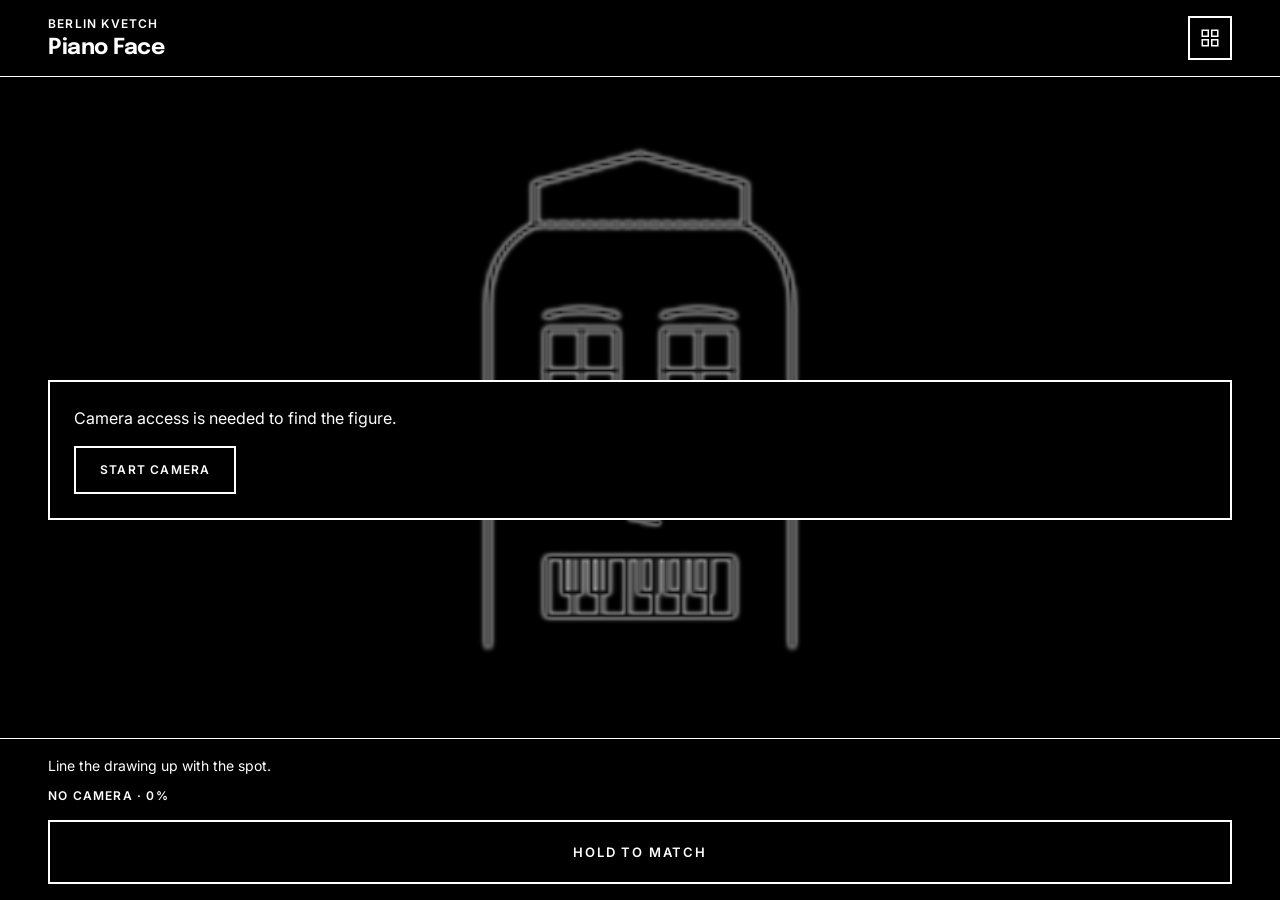
==== demo.html @ 7502a322 "update 2026-10-24 20:39" ====
<!-- DEMO copy of index.html: keep markup in sync when index.html changes -->
<!DOCTYPE html>
<html lang="en">
<head>
  <meta charset="UTF-8" />
  <meta name="viewport" content="width=device-width, initial-scale=1, maximum-scale=1, user-scalable=no, viewport-fit=cover" />
  <meta name="theme-color" content="#000000" />
  <title>Berlin Kvetch — Demo</title>
  <meta name="robots" content="noindex" />
  <link rel="icon" type="image/x-icon" href="assets/favicon.ico" />
  <link rel="icon" type="image/png" sizes="32x32" href="assets/favicon-32x32.png" />
  <link rel="icon" type="image/png" sizes="16x16" href="assets/favicon-16x16.png" />
  <link rel="apple-touch-icon" sizes="180x180" href="assets/apple-touch-icon.png" />
  <link rel="stylesheet" href="https://fonts.googleapis.com/css2?family=Material+Symbols+Outlined:opsz,wght,FILL,GRAD@20..48,100..700,0..1,-50..200&display=block" />
  <link rel="stylesheet" href="css/style.css" />
</head>
<body>

  <!-- ============ CAMERA (QR codes open here: ?f=<figure-id>) ============ -->
  <section id="view-camera" class="view view--camera hidden" aria-label="Camera">
    <video id="camera-feed" autoplay playsinline muted></video>
    <img id="camera-overlay" class="cam-overlay" alt="" />

    <header class="cam-bar">
      <div class="cam-bar__title">
        <span class="label-caps">Berlin Kvetch</span>
        <span id="cam-figure-title" class="cam-bar__name"></span>
      </div>
      <button class="icon-btn icon-btn--light" data-go="collection" aria-label="Collection">
        <span class="material-symbols-outlined" aria-hidden="true">grid_view</span>
      </button>
    </header>

    <div id="cam-start" class="cam-start hidden">
      <p id="cam-start-msg">Camera access is needed to find the figure.</p>
      <button id="cam-start-btn" class="btn btn--light">Start camera</button>
    </div>

    <footer class="cam-foot">
      <p class="cam-foot__hint">Line the drawing up with the spot.</p>
      <div class="cam-foot__row">
        <span class="label-caps"><span id="align-status">Starting camera…</span> · <span id="align-score">0%</span></span>
        <span class="cam-foot__actions">
          <a id="cam-listen" class="btn btn--light btn--small hidden" href="#listen">Listen</a>
          <button id="manual-unlock" class="hidden" hidden></button>
        </span>
      </div>
      <!-- DEMO: hold to simulate the camera match -->
      <button id="demo-hold" class="demo-hold" type="button">Hold to match</button>
    </footer>
  </section>

  <!-- ============ PLAYER ============ -->
  <section id="view-player" class="view view--player hidden" aria-label="Player">
    <header class="masthead">
      <span class="masthead__brand">Berlin Kvetch</span>
      <button class="icon-btn" data-go="collection" aria-label="Collection">
        <span class="material-symbols-outlined" aria-hidden="true">grid_view</span>
      </button>
    </header>

    <div id="unlocked-flash" class="flash hidden"><span class="label-caps">Unlocked</span></div>

    <div class="player-stage">
      <img id="player-drawing" class="player-stage__img" alt="" />
    </div>

    <div class="player-meta">
      <h1 id="player-title" class="player-meta__title"></h1>
      <p id="player-subtitle" class="label-caps player-meta__sub"></p>
    </div>

    <div class="player">
      <audio id="audio" preload="metadata"></audio>
      <div class="player__progress">
        <span id="t-cur" class="player__time">0:00</span>
        <input id="seek" class="player__seek" type="range" min="0" max="100" step="0.1" value="0" aria-label="Seek" />
        <span id="t-tot" class="player__time">0:00</span>
      </div>
      <div class="player__controls">
        <button id="back-10" class="player__skip" aria-label="Back 10 seconds">
          <span class="material-symbols-outlined" aria-hidden="true">replay_10</span>
        </button>
        <button id="play-pause" class="player__play" aria-label="Play">
          <span id="icon-play" class="material-symbols-outlined" aria-hidden="true">play_circle</span>
          <span id="icon-pause" class="material-symbols-outlined hidden" aria-hidden="true">pause_circle</span>
        </button>
        <button id="fwd-10" class="player__skip" aria-label="Forward 10 seconds">
          <span class="material-symbols-outlined" aria-hidden="true">forward_10</span>
        </button>
      </div>
      <p id="audio-missing" class="label-caps muted hidden">Audio not added yet</p>
    </div>
  </section>

  <!-- ============ COLLECTION (the only other screen) ============ -->
  <section id="view-collection" class="view view--collection hidden" aria-label="Collection">
    <header class="masthead">
      <span class="masthead__brand">Berlin Kvetch</span>
      <button id="coll-back" class="icon-btn hidden" aria-label="Back">
        <span class="material-symbols-outlined" aria-hidden="true">close</span>
      </button>
    </header>

    <div class="coll-head">
      <h1 class="coll-head__title">Collection</h1>
      <span id="coll-count" class="label-caps"></span>
    </div>

    <ul id="coll-grid" class="coll-grid"></ul>

    <p class="coll-foot">Find a card. Find the spot. Scan the code.</p>
  </section>

  <script>window.KVETCH_DEMO = true;</script>
  <script src="js/alignment.js"></script>
  <script src="js/app.js"></script>
</body>
</html>
---- css/style.css ----
/* ============================================================
   Berlin Kvetch — Editorial Noir
   Monochrome, sharp, rule-separated. See design/DESIGN.md.
   ============================================================ */

@import url('https://fonts.googleapis.com/css2?family=Epilogue:wght@600;700&family=Inter:wght@400;600&display=swap');

:root {
  --ink: #000000;
  --ink-soft: #1b1c1c;
  --ink-mute: #4c4546;
  --line-soft: #cfc4c5;
  --paper: #ffffff;
  --font-display: 'Epilogue', 'Helvetica Neue', Arial, sans-serif;
  --font-body: 'Inter', 'Helvetica Neue', Arial, sans-serif;
  --margin: 24px;
  --safe-top: env(safe-area-inset-top, 0px);
  --safe-bottom: env(safe-area-inset-bottom, 0px);
}
@media (min-width: 720px) { :root { --margin: 48px; } }

*, *::before, *::after { box-sizing: border-box; }
html, body {
  margin: 0;
  background: var(--paper);
  color: var(--ink-soft);
  font: 16px/1.5 var(--font-body);
  -webkit-font-smoothing: antialiased;
  -webkit-text-size-adjust: 100%;
  text-size-adjust: 100%;
  overflow-x: hidden;
  /* app-like: no pinch / double-tap zoom, only vertical scrolling */
  touch-action: pan-y;
}
body { min-height: 100svh; }
a, button { touch-action: manipulation; -webkit-tap-highlight-color: transparent; }
img, video { display: block; max-width: 100%; }
a { color: inherit; text-decoration: none; }
button { font: inherit; color: inherit; background: none; border: 0; padding: 0; border-radius: 0; cursor: pointer; }
button:disabled { cursor: default; opacity: .35; }
.hidden { display: none !important; }
.muted { color: var(--ink-mute); }

.label-caps {
  font: 600 12px/1.3 var(--font-body);
  letter-spacing: .1em;
  text-transform: uppercase;
}

.material-symbols-outlined {
  font-variation-settings: 'FILL' 0, 'wght' 300, 'GRAD' 0, 'opsz' 24;
  font-size: 24px;
  line-height: 1;
}

/* ----- Buttons ----- */
.btn {
  display: inline-flex; align-items: center; justify-content: center;
  min-height: 48px; padding: 0 24px;
  border: 2px solid var(--ink); background: var(--paper); color: var(--ink);
  font: 600 12px/1 var(--font-body); letter-spacing: .1em; text-transform: uppercase;
}
.btn:hover, .btn:active { background: var(--ink); color: var(--paper); }
.btn--light { border-color: var(--paper); background: transparent; color: var(--paper); }
.btn--light:hover, .btn--light:active { background: var(--paper); color: var(--ink); }
.btn--small { min-height: 40px; padding: 0 16px; }

.icon-btn {
  width: 44px; height: 44px;
  display: inline-flex; align-items: center; justify-content: center;
  border: 2px solid var(--ink);
}
.icon-btn:hover, .icon-btn:active { background: var(--ink); color: var(--paper); }
.icon-btn--light { border-color: var(--paper); color: var(--paper); }
.icon-btn--light:hover, .icon-btn--light:active { background: var(--paper); color: var(--ink); }

/* ----- Masthead (player + collection) ----- */
.masthead {
  display: flex; align-items: center; justify-content: space-between;
  padding: calc(16px + var(--safe-top)) var(--margin) 16px;
  border-bottom: 1px solid var(--ink);
}
.masthead__brand {
  font: 700 20px/1 var(--font-display);
  letter-spacing: -.02em;
  text-transform: uppercase;
  color: var(--ink);
}

/* ============ CAMERA ============ */
.view--camera {
  position: fixed; inset: 0;
  background: var(--ink); color: var(--paper);
  overflow: hidden;
}
.view--camera video {
  position: absolute; inset: 0;
  width: 100%; height: 100%; max-width: none;
  object-fit: cover;
}
.cam-overlay {
  position: absolute; inset: 0;
  width: 100%; height: 100%; max-width: none;
  object-fit: contain;
  padding: 96px 24px 140px;
  pointer-events: none;
  opacity: .85;
  /* white halo keeps black line-art legible over dark parts of the scene */
  filter: drop-shadow(0 0 1px #fff) drop-shadow(0 0 2px #fff);
}
.cam-bar {
  position: absolute; left: 0; right: 0; top: 0;
  display: flex; align-items: center; justify-content: space-between; gap: 16px;
  padding: calc(16px + var(--safe-top)) var(--margin) 16px;
  background: var(--ink);
  border-bottom: 1px solid var(--paper);
}
.cam-bar__title { display: flex; flex-direction: column; gap: 4px; min-width: 0; }
.cam-bar__name {
  font: 700 22px/1.1 var(--font-display);
  letter-spacing: -.02em;
  white-space: nowrap; overflow: hidden; text-overflow: ellipsis;
}
.cam-foot {
  position: absolute; left: 0; right: 0; bottom: 0;
  padding: 16px var(--margin) calc(16px + var(--safe-bottom));
  background: var(--ink);
  border-top: 1px solid var(--paper);
}
.cam-foot__hint { margin: 0 0 12px; font-size: 14px; }
.cam-foot__row { display: flex; align-items: center; justify-content: space-between; gap: 12px; }
.cam-foot__actions { display: flex; gap: 8px; }
.demo-hold {
  display: block; width: 100%;
  margin-top: 16px; min-height: 64px;
  border: 2px solid var(--paper); background: transparent; color: var(--paper);
  font: 600 13px/1 var(--font-body); letter-spacing: .14em; text-transform: uppercase;
  touch-action: none; user-select: none; -webkit-user-select: none; -webkit-touch-callout: none;
  transition: background .12s ease, color .12s ease;
}
.demo .cam-overlay { padding-bottom: 220px; }
.demo-hold.is-holding { background: var(--paper); color: var(--ink); }
.cam-start {
  position: absolute; left: var(--margin); right: var(--margin); top: 50%;
  transform: translateY(-50%);
  padding: 24px;
  background: var(--ink);
  border: 2px solid var(--paper);
}
.cam-start p { margin: 0 0 16px; }

/* ============ PLAYER ============ */
.view--player { min-height: 100dvh; display: flex; flex-direction: column; }
.flash {
  background: var(--ink); color: var(--paper);
  padding: 12px var(--margin);
  animation: flash-in .25s ease-out;
}
@keyframes flash-in { from { transform: translateY(-100%); } to { transform: none; } }

.player-stage {
  flex: 1;
  display: flex; align-items: center; justify-content: center;
  padding: 32px var(--margin);
  min-height: 40vh;
}
.player-stage__img { width: 100%; max-width: 520px; max-height: 52vh; object-fit: contain; }

.player-meta {
  padding: 24px var(--margin) 0;
  border-top: 1px solid var(--ink);
}
.player-meta__title {
  margin: 0;
  font: 700 clamp(36px, 10vw, 64px)/1 var(--font-display);
  letter-spacing: -.03em;
  color: var(--ink);
}
.player-meta__sub { margin: 12px 0 0; color: var(--ink-mute); }

.player { padding: 24px var(--margin) calc(32px + var(--safe-bottom)); }
.player__progress { display: flex; align-items: center; gap: 12px; }
.player__time { font: 600 12px/1 var(--font-body); font-variant-numeric: tabular-nums; min-width: 34px; }
.player__time:last-child { text-align: right; }
.player__controls { display: flex; align-items: center; justify-content: center; gap: 32px; margin-top: 16px; }
.player__skip .material-symbols-outlined { font-size: 32px; }
.player__play .material-symbols-outlined { font-size: 72px; font-variation-settings: 'FILL' 0, 'wght' 200, 'GRAD' 0, 'opsz' 48; }
#audio-missing { text-align: center; margin: 16px 0 0; }

.player__seek {
  -webkit-appearance: none; appearance: none;
  flex: 1; height: 16px; margin: 0; background: transparent;
  --progress: 0%;
}
.player__seek:focus { outline: none; }
.player__seek::-webkit-slider-runnable-track {
  height: 2px;
  background: linear-gradient(to right, var(--ink) var(--progress), var(--line-soft) var(--progress));
}
.player__seek::-webkit-slider-thumb {
  -webkit-appearance: none; width: 12px; height: 12px; margin-top: -5px;
  background: var(--ink); border: 0; border-radius: 0;
}
.player__seek::-moz-range-track { height: 2px; background: var(--line-soft); }
.player__seek::-moz-range-progress { height: 2px; background: var(--ink); }
.player__seek::-moz-range-thumb { width: 12px; height: 12px; background: var(--ink); border: 0; border-radius: 0; }

/* ============ COLLECTION ============ */
.coll-head {
  display: flex; align-items: baseline; justify-content: space-between; gap: 16px;
  padding: 40px var(--margin) 16px;
  border-bottom: 1px solid var(--ink);
}
.coll-head__title {
  margin: 0;
  font: 700 clamp(40px, 12vw, 72px)/1 var(--font-display);
  letter-spacing: -.03em; color: var(--ink);
}
.coll-grid {
  list-style: none; margin: 0; padding: 0;
  display: grid; grid-template-columns: repeat(2, 1fr);
}
@media (min-width: 720px) { .coll-grid { grid-template-columns: repeat(4, 1fr); } }
.coll-tile { border-bottom: 1px solid var(--ink); border-right: 1px solid var(--ink); }
.coll-tile { min-width: 0; }
.coll-tile__inner { display: block; }
.coll-tile__img {
  position: relative;
  display: block;
  aspect-ratio: 4 / 5;
  overflow: hidden;
}
.coll-tile__img img {
  position: absolute; inset: 16px;
  width: calc(100% - 32px); height: calc(100% - 32px); max-width: none;
  object-fit: contain;
}
.coll-tile__meta {
  display: flex; flex-direction: column; gap: 4px;
  padding: 12px 16px 16px;
  border-top: 1px solid var(--ink);
}
.coll-tile__name { font: 700 18px/1.15 var(--font-display); letter-spacing: -.01em; color: var(--ink); }

/* tiles invert on press (hover only on real pointers, so taps on phones don't stick) */
.coll-tile a:active { background: var(--ink); color: var(--paper); }
.coll-tile a:active .coll-tile__name { color: var(--paper); }
.coll-tile a:active img { filter: invert(1); }
.coll-tile a:active .coll-tile__meta { border-top-color: var(--paper); }
@media (hover: hover) {
  .coll-tile a:hover { background: var(--ink); color: var(--paper); }
  .coll-tile a:hover .coll-tile__name { color: var(--paper); }
  .coll-tile a:hover img { filter: invert(1); }
  .coll-tile a:hover .coll-tile__meta { border-top-color: var(--paper); }
}

.coll-empty { padding: 24px var(--margin); }
.coll-foot { padding: 40px var(--margin) calc(40px + var(--safe-bottom)); margin: 0; color: var(--ink-mute); font-size: 14px; }
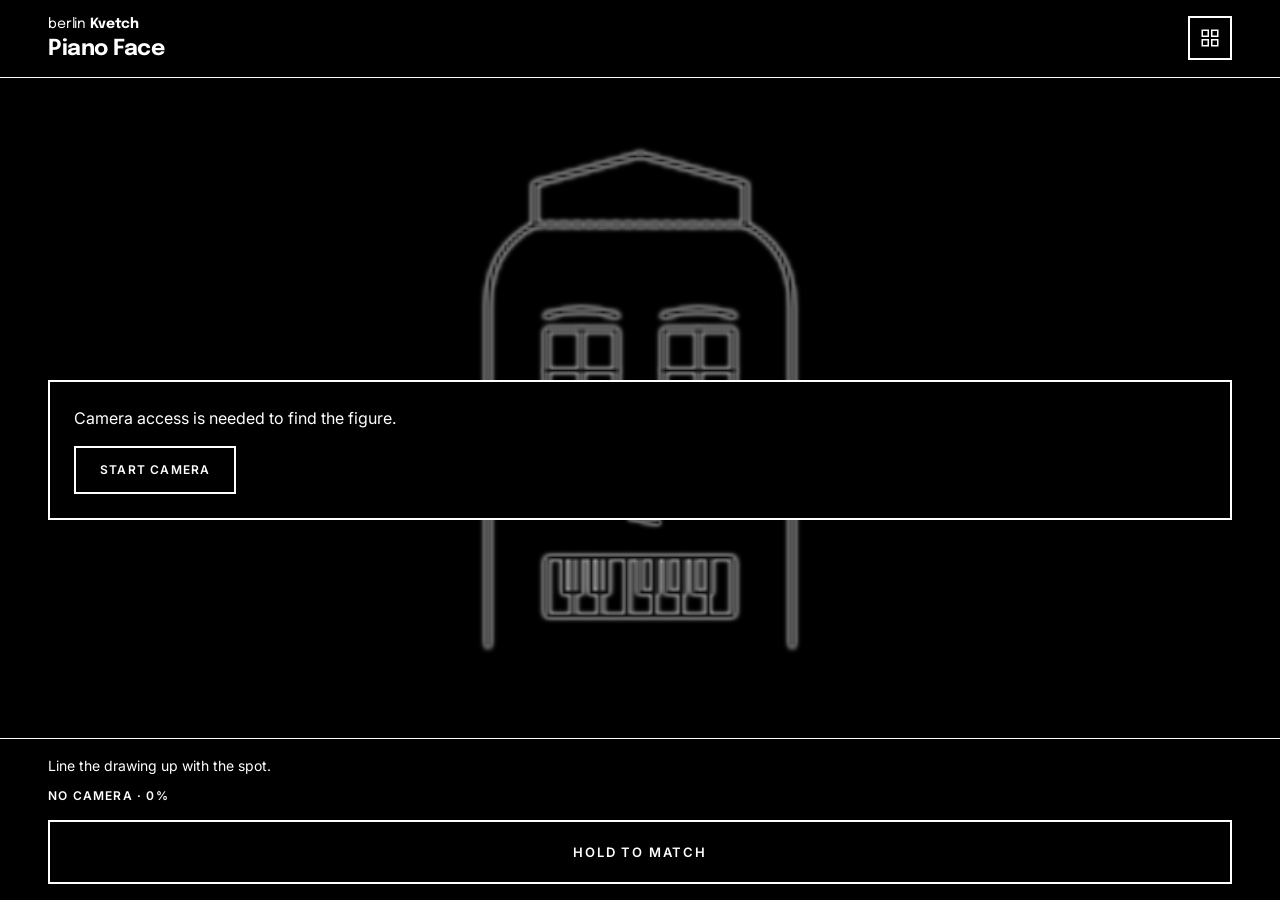
==== commit 885e2165: "update 2026-10-24 20:57" ====
--- a/demo.html
+++ b/demo.html
@@ -5,7 +5,7 @@
   <meta charset="UTF-8" />
   <meta name="viewport" content="width=device-width, initial-scale=1, maximum-scale=1, user-scalable=no, viewport-fit=cover" />
   <meta name="theme-color" content="#000000" />
-  <title>Berlin Kvetch — Demo</title>
+  <title>berlin Kvetch — Demo</title>
   <meta name="robots" content="noindex" />
   <link rel="icon" type="image/x-icon" href="assets/favicon.ico" />
   <link rel="icon" type="image/png" sizes="32x32" href="assets/favicon-32x32.png" />
@@ -23,7 +23,7 @@
 
     <header class="cam-bar">
       <div class="cam-bar__title">
-        <span class="label-caps">Berlin Kvetch</span>
+        <span class="brand-small">berlin <b>Kvetch</b></span>
         <span id="cam-figure-title" class="cam-bar__name"></span>
       </div>
       <button class="icon-btn icon-btn--light" data-go="collection" aria-label="Collection">
@@ -53,7 +53,7 @@
   <!-- ============ PLAYER ============ -->
   <section id="view-player" class="view view--player hidden" aria-label="Player">
     <header class="masthead">
-      <span class="masthead__brand">Berlin Kvetch</span>
+      <span class="masthead__brand">berlin <b>Kvetch</b></span>
       <button class="icon-btn" data-go="collection" aria-label="Collection">
         <span class="material-symbols-outlined" aria-hidden="true">grid_view</span>
       </button>
@@ -95,17 +95,15 @@
 
   <!-- ============ COLLECTION (the only other screen) ============ -->
   <section id="view-collection" class="view view--collection hidden" aria-label="Collection">
-    <header class="masthead">
-      <span class="masthead__brand">Berlin Kvetch</span>
-      <button id="coll-back" class="icon-btn hidden" aria-label="Back">
-        <span class="material-symbols-outlined" aria-hidden="true">close</span>
-      </button>
+    <header class="masthead masthead--sticky">
+      <h1 class="masthead__brand">berlin <b>Kvetch</b></h1>
+      <span class="masthead__end">
+        <span id="coll-count" class="label-caps"></span>
+        <button id="coll-back" class="icon-btn hidden" aria-label="Back">
+          <span class="material-symbols-outlined" aria-hidden="true">close</span>
+        </button>
+      </span>
     </header>
-
-    <div class="coll-head">
-      <h1 class="coll-head__title">Collection</h1>
-      <span id="coll-count" class="label-caps"></span>
-    </div>
 
     <ul id="coll-grid" class="coll-grid"></ul>
 
--- a/css/style.css
+++ b/css/style.css
@@ -3,7 +3,7 @@
    Monochrome, sharp, rule-separated. See design/DESIGN.md.
    ============================================================ */
 
-@import url('https://fonts.googleapis.com/css2?family=Epilogue:wght@600;700&family=Inter:wght@400;600&display=swap');
+@import url('https://fonts.googleapis.com/css2?family=Epilogue:wght@400;600;700&family=Inter:wght@400;600&display=swap');
 
 :root {
   --ink: #000000;
@@ -28,7 +28,7 @@
   -webkit-font-smoothing: antialiased;
   -webkit-text-size-adjust: 100%;
   text-size-adjust: 100%;
-  overflow-x: hidden;
+  overflow-x: clip;
   /* app-like: no pinch / double-tap zoom, only vertical scrolling */
   touch-action: pan-y;
 }
@@ -80,12 +80,19 @@
   padding: calc(16px + var(--safe-top)) var(--margin) 16px;
   border-bottom: 1px solid var(--ink);
 }
+.masthead--sticky {
+  position: sticky; top: 0; z-index: 10;
+  background: var(--paper);
+}
+.masthead__end { display: flex; align-items: center; gap: 16px; }
 .masthead__brand {
-  font: 700 20px/1 var(--font-display);
+  margin: 0;
+  font: 400 22px/1 var(--font-display);
   letter-spacing: -.02em;
-  text-transform: uppercase;
   color: var(--ink);
 }
+.masthead__brand b, .brand-small b { font-weight: 700; }
+.brand-small { font: 400 14px/1.2 var(--font-display); letter-spacing: -.01em; }
 
 /* ============ CAMERA ============ */
 .view--camera {
@@ -206,16 +213,6 @@
 .player__seek::-moz-range-thumb { width: 12px; height: 12px; background: var(--ink); border: 0; border-radius: 0; }
 
 /* ============ COLLECTION ============ */
-.coll-head {
-  display: flex; align-items: baseline; justify-content: space-between; gap: 16px;
-  padding: 40px var(--margin) 16px;
-  border-bottom: 1px solid var(--ink);
-}
-.coll-head__title {
-  margin: 0;
-  font: 700 clamp(40px, 12vw, 72px)/1 var(--font-display);
-  letter-spacing: -.03em; color: var(--ink);
-}
 .coll-grid {
   list-style: none; margin: 0; padding: 0;
   display: grid; grid-template-columns: repeat(2, 1fr);
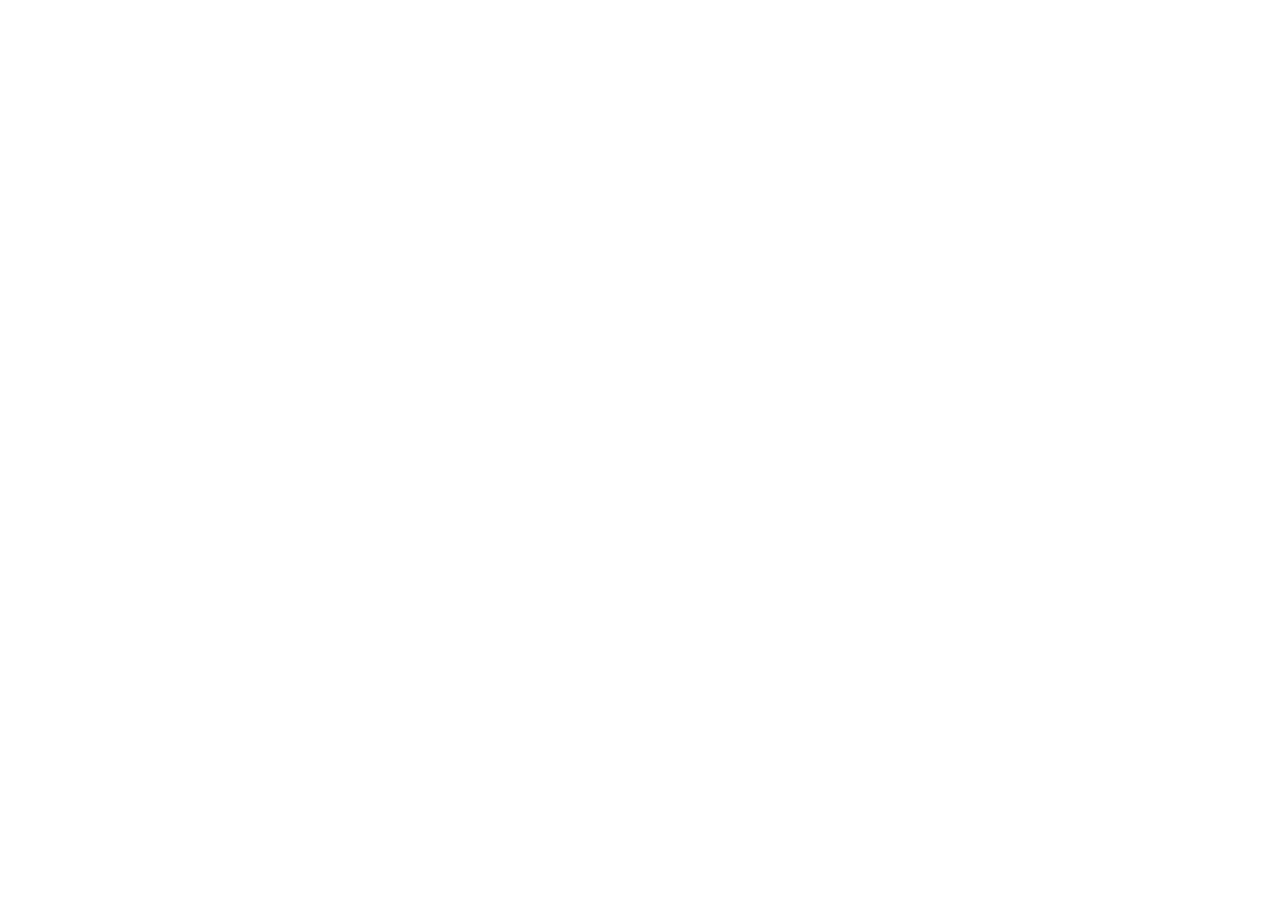
==== commit 0affee93: "update 2026-11-07 19:40" ====
--- a/demo.html
+++ b/demo.html
@@ -59,9 +59,8 @@
       </button>
     </header>
 
-    <div id="unlocked-flash" class="flash hidden"><span class="label-caps">Unlocked</span></div>
-
     <div class="player-stage">
+      <div id="unlocked-flash" class="flash hidden"><span class="label-caps">Unlocked</span></div>
       <img id="player-drawing" class="player-stage__img" alt="" />
     </div>
 
@@ -105,9 +104,19 @@
       </span>
     </header>
 
+    <div class="coll-scroll">
     <ul id="coll-grid" class="coll-grid"></ul>
 
+    <!-- Shown instead of the grid on computers (no coarse pointer): figures can only be found on a phone -->
+    <div id="coll-desktop" class="coll-desktop hidden">
+      <p class="coll-desktop__lede">Berlin is full of figures hiding in plain sight - and they have something to say. berlin <b>Kvetch</b> lets them voice their grievances.</p>
+      <p>Collect the card of each figure in order to find them!<br />Find the spot, scan the code, line the drawing up with what you see through the camera, and the figure starts to talk.</p>
+      <p class="label-caps coll-desktop__note">Works on a phone only, out on the street, with the corresponding card in hand.</p>
+      <p>Want the cards? <a class="text-link" href="mailto:hola@chismes.de">Email us</a>!</p>
+    </div>
+
     <p class="coll-foot">Find a card. Find the spot. Scan the code.</p>
+    </div>
   </section>
 
   <script>window.KVETCH_DEMO = true;</script>
--- a/css/style.css
+++ b/css/style.css
@@ -31,6 +31,7 @@
   overflow-x: clip;
   /* app-like: no pinch / double-tap zoom, only vertical scrolling */
   touch-action: pan-y;
+  overscroll-behavior: none;
 }
 body { min-height: 100svh; }
 a, button { touch-action: manipulation; -webkit-tap-highlight-color: transparent; }
@@ -79,10 +80,6 @@
   display: flex; align-items: center; justify-content: space-between;
   padding: calc(16px + var(--safe-top)) var(--margin) 16px;
   border-bottom: 1px solid var(--ink);
-}
-.masthead--sticky {
-  position: sticky; top: 0; z-index: 10;
-  background: var(--paper);
 }
 .masthead__end { display: flex; align-items: center; gap: 16px; }
 .masthead__brand {
@@ -157,8 +154,15 @@
 .cam-start p { margin: 0 0 16px; }
 
 /* ============ PLAYER ============ */
-.view--player { min-height: 100dvh; display: flex; flex-direction: column; }
+.view--player, .view--collection {
+  position: fixed; inset: 0;            /* exactly one screen, never scrolls as a page */
+  display: flex; flex-direction: column;
+  overflow: hidden;
+  background: var(--paper);
+}
+.view--player .masthead, .view--collection .masthead { flex: none; }
 .flash {
+  position: absolute; left: 0; right: 0; top: 0; z-index: 5;
   background: var(--ink); color: var(--paper);
   padding: 12px var(--margin);
   animation: flash-in .25s ease-out;
@@ -168,14 +172,16 @@
 .player-stage {
   flex: 1;
   display: flex; align-items: center; justify-content: center;
-  padding: 32px var(--margin);
-  min-height: 40vh;
-}
-.player-stage__img { width: 100%; max-width: 520px; max-height: 52vh; object-fit: contain; }
+  padding: 24px var(--margin);
+  min-height: 0;                        /* drawing shrinks to whatever space is left */
+  position: relative;
+}
+.player-stage__img { width: 100%; height: 100%; max-width: 520px; object-fit: contain; }
 
 .player-meta {
-  padding: 24px var(--margin) 0;
-  border-top: 1px solid var(--ink);
+  flex: none;
+  padding: 8px var(--margin) 0;
+  text-align: center;
 }
 .player-meta__title {
   margin: 0;
@@ -183,36 +189,43 @@
   letter-spacing: -.03em;
   color: var(--ink);
 }
-.player-meta__sub { margin: 12px 0 0; color: var(--ink-mute); }
-
-.player { padding: 24px var(--margin) calc(32px + var(--safe-bottom)); }
-.player__progress { display: flex; align-items: center; gap: 12px; }
-.player__time { font: 600 12px/1 var(--font-body); font-variant-numeric: tabular-nums; min-width: 34px; }
-.player__time:last-child { text-align: right; }
-.player__controls { display: flex; align-items: center; justify-content: center; gap: 32px; margin-top: 16px; }
-.player__skip .material-symbols-outlined { font-size: 32px; }
-.player__play .material-symbols-outlined { font-size: 72px; font-variation-settings: 'FILL' 0, 'wght' 200, 'GRAD' 0, 'opsz' 48; }
+
+.player { flex: none; padding: 24px var(--margin) calc(32px + var(--safe-bottom)); }
+
+/* Progress: display only — thin line, circular marker */
+.player__track {
+  position: relative;
+  height: 2px; margin: 8px 6px 36px;
+  background: var(--line-soft);
+  --progress: 0%;
+}
+.player__fill { position: absolute; left: 0; top: 0; bottom: 0; width: var(--progress); background: var(--ink); }
+.player__dot {
+  position: absolute; top: 50%; left: var(--progress);
+  width: 12px; height: 12px; margin: -6px 0 0 -6px;
+  border-radius: 50%; background: var(--ink);
+}
+
+/* Hold-to-play button: black circle, inverts while pressed */
+.kvetch-btn {
+  display: flex; align-items: center; justify-content: center;
+  width: 112px; height: 112px; margin: 0 auto; padding: 0 0 0 .2em;
+  border-radius: 50%;
+  border: 2px solid var(--ink); background: var(--ink); color: var(--paper);
+  font: 600 13px/1 var(--font-body); letter-spacing: .2em; text-transform: uppercase;
+  -webkit-user-select: none; user-select: none; -webkit-touch-callout: none;
+  -webkit-tap-highlight-color: transparent; touch-action: none;
+}
+.kvetch-btn.is-pressed { background: var(--paper); color: var(--ink); }
+.kvetch-btn:disabled { opacity: .35; }
 #audio-missing { text-align: center; margin: 16px 0 0; }
 
-.player__seek {
-  -webkit-appearance: none; appearance: none;
-  flex: 1; height: 16px; margin: 0; background: transparent;
-  --progress: 0%;
-}
-.player__seek:focus { outline: none; }
-.player__seek::-webkit-slider-runnable-track {
-  height: 2px;
-  background: linear-gradient(to right, var(--ink) var(--progress), var(--line-soft) var(--progress));
-}
-.player__seek::-webkit-slider-thumb {
-  -webkit-appearance: none; width: 12px; height: 12px; margin-top: -5px;
-  background: var(--ink); border: 0; border-radius: 0;
-}
-.player__seek::-moz-range-track { height: 2px; background: var(--line-soft); }
-.player__seek::-moz-range-progress { height: 2px; background: var(--ink); }
-.player__seek::-moz-range-thumb { width: 12px; height: 12px; background: var(--ink); border: 0; border-radius: 0; }
-
 /* ============ COLLECTION ============ */
+.coll-scroll {
+  flex: 1; min-height: 0;
+  overflow-y: auto; -webkit-overflow-scrolling: touch;
+  overscroll-behavior: contain;          /* the title bar never moves, only the cards scroll */
+}
 .coll-grid {
   list-style: none; margin: 0; padding: 0;
   display: grid; grid-template-columns: repeat(2, 1fr);
@@ -253,3 +266,21 @@
 
 .coll-empty { padding: 24px var(--margin); }
 .coll-foot { padding: 40px var(--margin) calc(40px + var(--safe-bottom)); margin: 0; color: var(--ink-mute); font-size: 14px; }
+
+/* ----- Desktop: project description instead of the collection ----- */
+.coll-desktop {
+  max-width: 640px;
+  padding: 48px var(--margin) calc(64px + var(--safe-bottom));
+}
+.coll-desktop p { margin: 0 0 20px; font-size: 18px; line-height: 1.55; color: var(--ink-soft); }
+.coll-desktop__lede {
+  font: 400 clamp(28px, 3.2vw, 40px)/1.15 var(--font-display) !important;
+  letter-spacing: -.02em;
+  color: var(--ink) !important;
+  margin-bottom: 32px !important;
+}
+.coll-desktop__lede b { font-weight: 700; }
+.coll-desktop__note { color: var(--ink-mute) !important; font-size: 12px !important; margin: 32px 0 20px !important; }
+/* same link treatment as the project descriptions on chismes.de */
+.text-link { color: inherit; text-decoration: underline; text-underline-offset: .15em; }
+.text-link:hover { opacity: .6; }
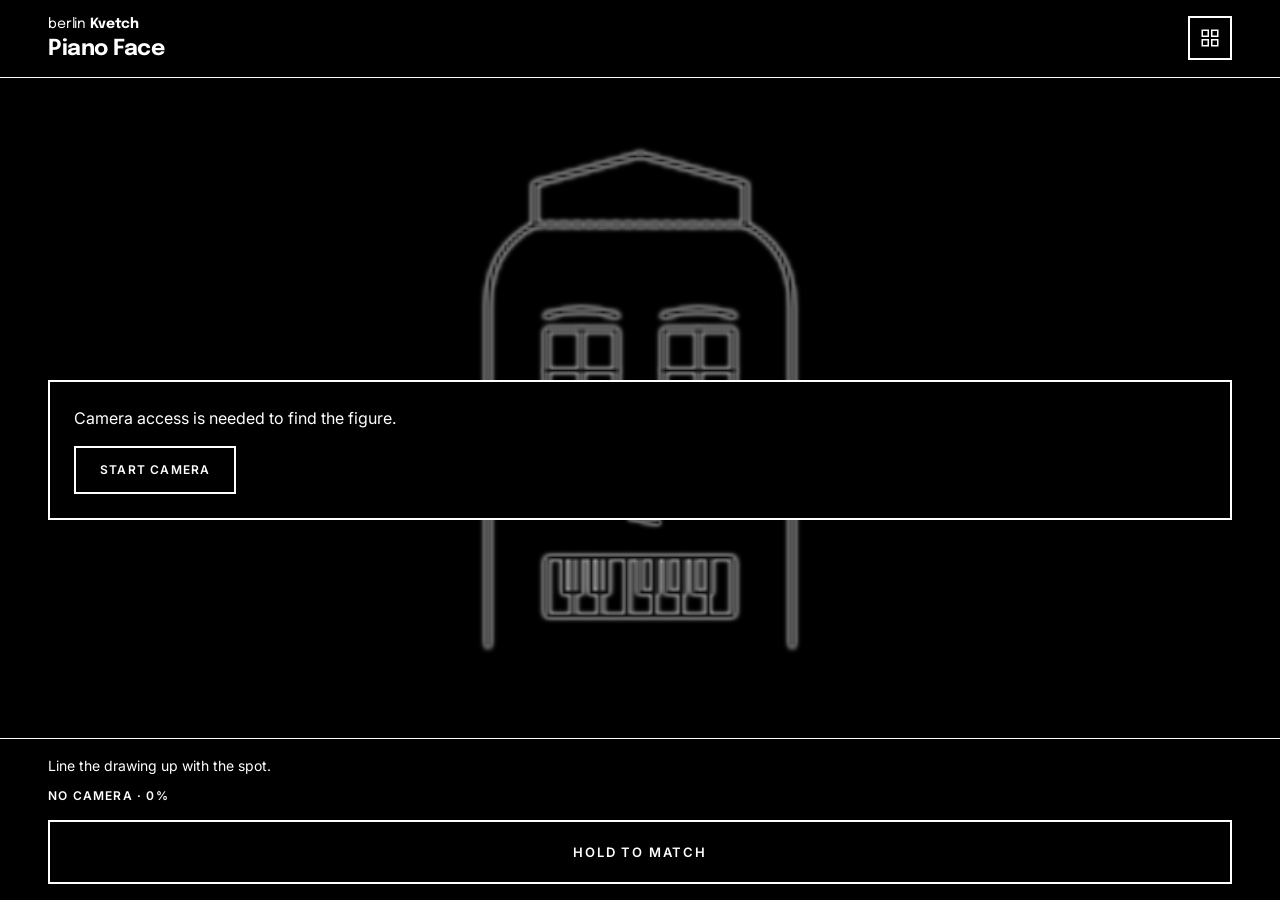
==== commit 30fd156d: "update 2026-11-08 20:03" ====
--- a/demo.html
+++ b/demo.html
@@ -66,28 +66,15 @@
 
     <div class="player-meta">
       <h1 id="player-title" class="player-meta__title"></h1>
-      <p id="player-subtitle" class="label-caps player-meta__sub"></p>
     </div>
 
     <div class="player">
       <audio id="audio" preload="metadata"></audio>
-      <div class="player__progress">
-        <span id="t-cur" class="player__time">0:00</span>
-        <input id="seek" class="player__seek" type="range" min="0" max="100" step="0.1" value="0" aria-label="Seek" />
-        <span id="t-tot" class="player__time">0:00</span>
+      <div class="player__track" aria-hidden="true">
+        <div id="track-fill" class="player__fill"></div>
+        <div id="track-dot" class="player__dot"></div>
       </div>
-      <div class="player__controls">
-        <button id="back-10" class="player__skip" aria-label="Back 10 seconds">
-          <span class="material-symbols-outlined" aria-hidden="true">replay_10</span>
-        </button>
-        <button id="play-pause" class="player__play" aria-label="Play">
-          <span id="icon-play" class="material-symbols-outlined" aria-hidden="true">play_circle</span>
-          <span id="icon-pause" class="material-symbols-outlined hidden" aria-hidden="true">pause_circle</span>
-        </button>
-        <button id="fwd-10" class="player__skip" aria-label="Forward 10 seconds">
-          <span class="material-symbols-outlined" aria-hidden="true">forward_10</span>
-        </button>
-      </div>
+      <button id="kvetch" class="kvetch-btn" aria-label="Hold to play">Kvetch</button>
       <p id="audio-missing" class="label-caps muted hidden">Audio not added yet</p>
     </div>
   </section>
